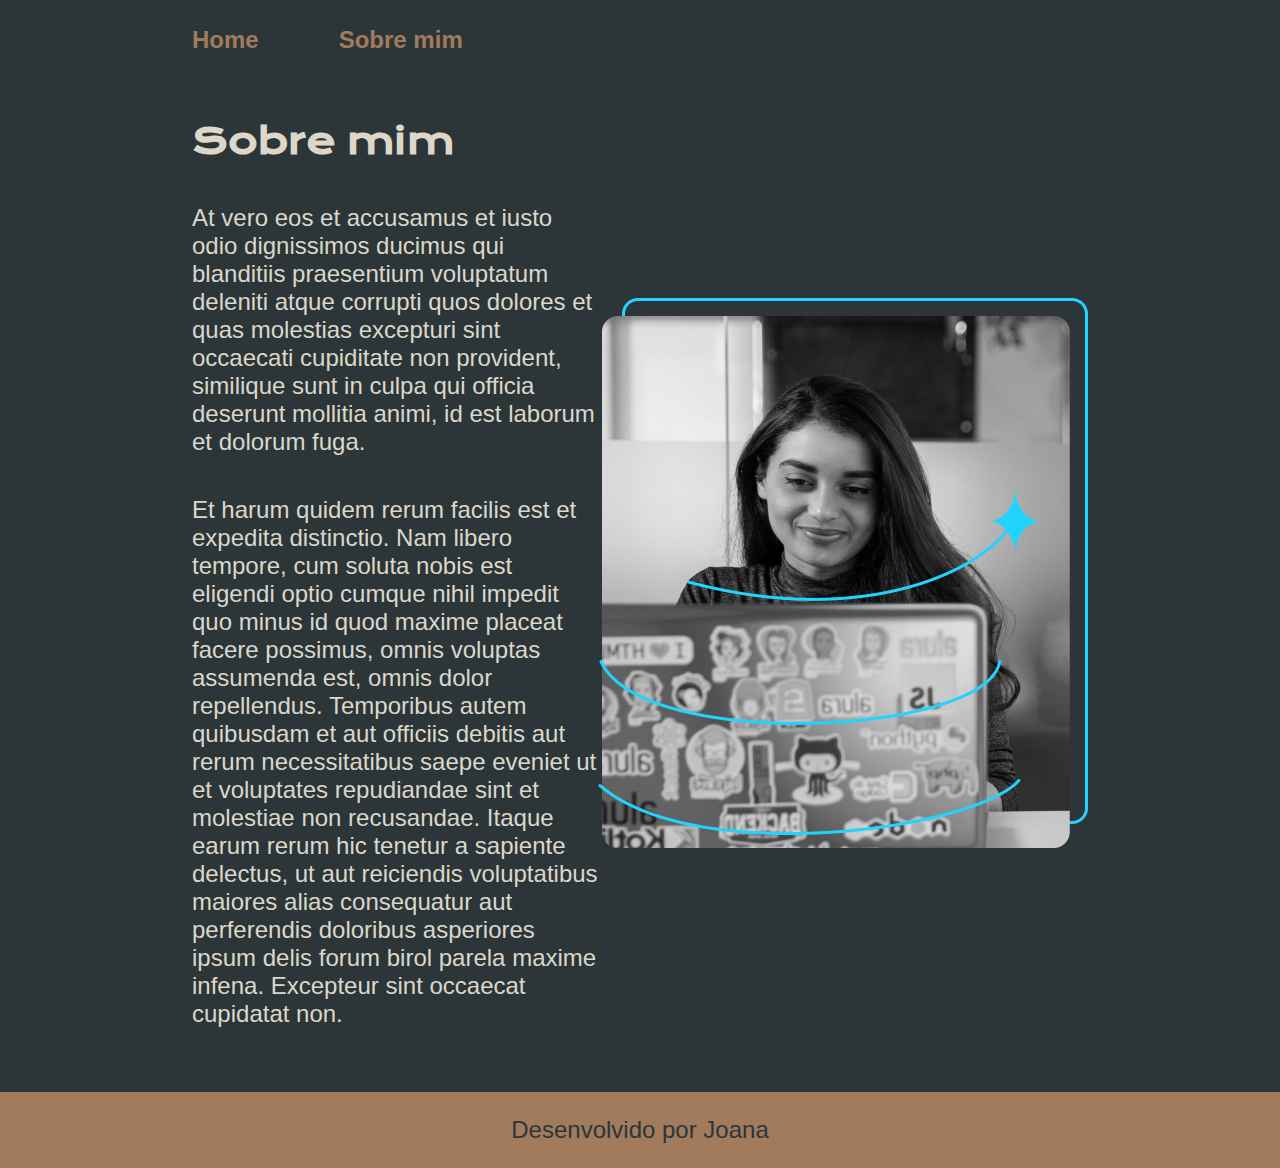
==== about.html @ aa48d1d1 "commit inicial" ====
<!DOCTYPE html>
<html lang="pt-br"> 
<head> 
    <meta charset="UTF-8"> <!-- "Dicionário"  conforme a região -->
    <meta http-equiv="X-UA-Compatible" content="IE=edge"> 
    <meta name="viewport" content="width=device-width, initial-scale=1.0"> 
    <link rel="stylesheet" href="./style/style.css">
    <title>Sobre mim</title> 
</head>

<body>
    <header class="cabecalho">
        <nav class="cabecalho__menu"> <!-- inserir links para navegar na página -->
            <a class="cabecalho__menu__link" href="index.html">Home</a>
            <a  class="cabecalho__menu__link" href="about.html">Sobre mim</a>
        </nav>
    </header> <!-- Cabeçalho -->

    <main class="apresentacao">
        <section class="apresentacao__conteudo"> <!-- Pai -->
            <h1 class="apresentacao__conteudo__titulo">Sobre mim</h1>
            <p class="apresentacao__conteudo__paragrafo">At vero eos et accusamus et iusto odio dignissimos ducimus qui blanditiis praesentium voluptatum deleniti atque corrupti quos dolores et quas molestias excepturi sint occaecati cupiditate non provident, similique sunt in culpa qui officia deserunt mollitia animi, id est laborum et dolorum fuga.</p> <!-- p*x = x parágrafos -->
            <p class="apresentacao__conteudo__paragrafo">Et harum quidem rerum facilis est et expedita distinctio. Nam libero tempore, cum soluta nobis est eligendi optio cumque nihil impedit quo minus id quod maxime placeat facere possimus, omnis voluptas assumenda est, omnis dolor repellendus. Temporibus autem quibusdam et aut officiis debitis aut rerum necessitatibus saepe eveniet ut et voluptates repudiandae sint et molestiae non recusandae. Itaque earum rerum hic tenetur a sapiente delectus, ut aut reiciendis voluptatibus maiores alias consequatur aut perferendis doloribus asperiores ipsum delis forum birol parela maxime infena. Excepteur sint occaecat cupidatat non.</p>
        </section>
        <img src="./assets/imagem.png" alt="Joana Santos Programando."> <!-- Importa imagem. O Alt é responsável por descrever um texto referente a foto -->
    </main>

    <footer class="rodape">
        <p>Desenvolvido por Joana</p>
    </footer> <!-- Rodapé da página -->
</body>

</html>
---- style/style.css ----
/* @import url('https://fonts.googleapis.com/css2?family=Krona+One&display=swap'); /* até o momento, trouxemos a fonte, mas não estamos a usando.*/

/* @import url('https://fonts.googleapis.com/css2?family=Montserrat:wght@300&display=swap'); */

@import url('https://fonts.googleapis.com/css2?family=Krona+One&family=Montserrat:wght@300;600&display=swap');

* { /* reset "Coringa". há outros resets mais avançados com reset.css */
    margin: 0;
    padding: 0;
}

/* escopo global */
:root {
    /* hífen duplo (--) no início, para que seja reconhecida como variável e não como propriedade CSS. */
    --cor-primaria: #2C3639;
    --cor-secundaria:#DCD7C9; 
    --cor-tercearia: #A27B5C;
    --cor-hover: #3F434F;

    /* uso das variaveis: exemplo | color: var(--cor-primaria); */

    --fonte-primaria: 'Krona One', sans-serif;
    --fonte-secundaria: 'Monserrat', sans-serif;
}

body { /* tag */
    /* height: 100vh; /* altura para todo o corpo da página | viewport height */
    /* escopo local | */
    box-sizing: border-box; /* a borderbox faz com que os elementos filhos se encolham para que caibam no pai */
    background-color: var(--cor-primaria);
    color: var(--cor-secundaria);
}

.tituloDestaque { /* class */
    color: var(--cor-tercearia);    
}

/* */

.cabecalho {
    padding: 2% 0% 0% 15%;
}

.cabecalho__menu {
    display: flex;        
    gap: 80px;
}

.cabecalho__menu__link {    
    font-size: 24px;
    font-weight: 600;
    color: var(--cor-tercearia);
    font-family: var(--fonte-secundaria);
    text-decoration: NONE;
}

.apresentacao {
    padding: 5% 15%;
    display: flex; /* flexbox cria layouts auxiliando na distribuição dos filhos do container sejam linhas ou colunas. Propriedade para o pai */
    /* o flex coloca os elementos no sentido de linha |  alinha os filhos dentro do pai -> flex-direction:  | como não declaramos, o padrão é row */
    align-items: center; /* auto-explicativo. alinhar os itens relacionados ao seu próprio alinhamento */
    justify-content: space-between; /* responsável por distribuir os filhos dentro do pai */
}

.apresentacao__conteudo {
    width: 615px;
    display: flex;
    flex-direction: column;
    gap: 40px;    
}

.apresentacao__conteudo__titulo {
    font-size: 36px;
    font-family: var(--fonte-primaria);
}

.apresentacao__conteudo__paragrafo {
    font-size: 24px;
    font-family: var(--fonte-secundaria);
}

.apresentacao__links {    
    display: flex; /* posiciona elementos na tela */
    justify-content: space-between;
    flex-direction: column; /* auto-explicativo. Se não tiver um flex-direction declarado, automaticamente considera-se row. */    
    align-items: center;
    gap: 32px;
}

.apresentacao__links__subtitulo {
    font-family: var(--fonte-primaria);
    font-weight: 400;
}

.apresentacao__links__link {    
    /* background-color: #22D4FD; */
    display: flex; /* o padrão do flexbox é jogar os itens no canto esquerdo */
    justify-content: center; /* ajuste de elementos */
    flex-direction: row; /* direcionamento e posicionamento dos itens */
    border: var(--cor-tercearia) 1.7px solid;
    width: 378px;
    text-align: center;
    border-radius: 8px;
    font-size: 24px;
    padding: 21.5px 0;
    text-decoration: none;
    color: var(--cor-secundaria);
    text-transform: uppercase;
    font-family: var(--fonte-secundaria);
    font-weight: 600;
    gap: 16px;     
}

.apresentacao__links__link:hover{
    background-color: var(--cor-hover);
}

.rodape {
    /* enquanto não tiver um demarcador, será do tamanho do conteúdo. */
    /* margin: da borda pra fora; padding: da borda da telea para dentro do conteúdo */
    color: var(--cor-primaria);
    padding: 24px;
    background-color: var(--cor-tercearia);
    text-align: center;
    display: flex;
    justify-content: center;
    font-family: var(--fonte-secundaria);
    font-size: 24px;
    font-weight: 400;
}
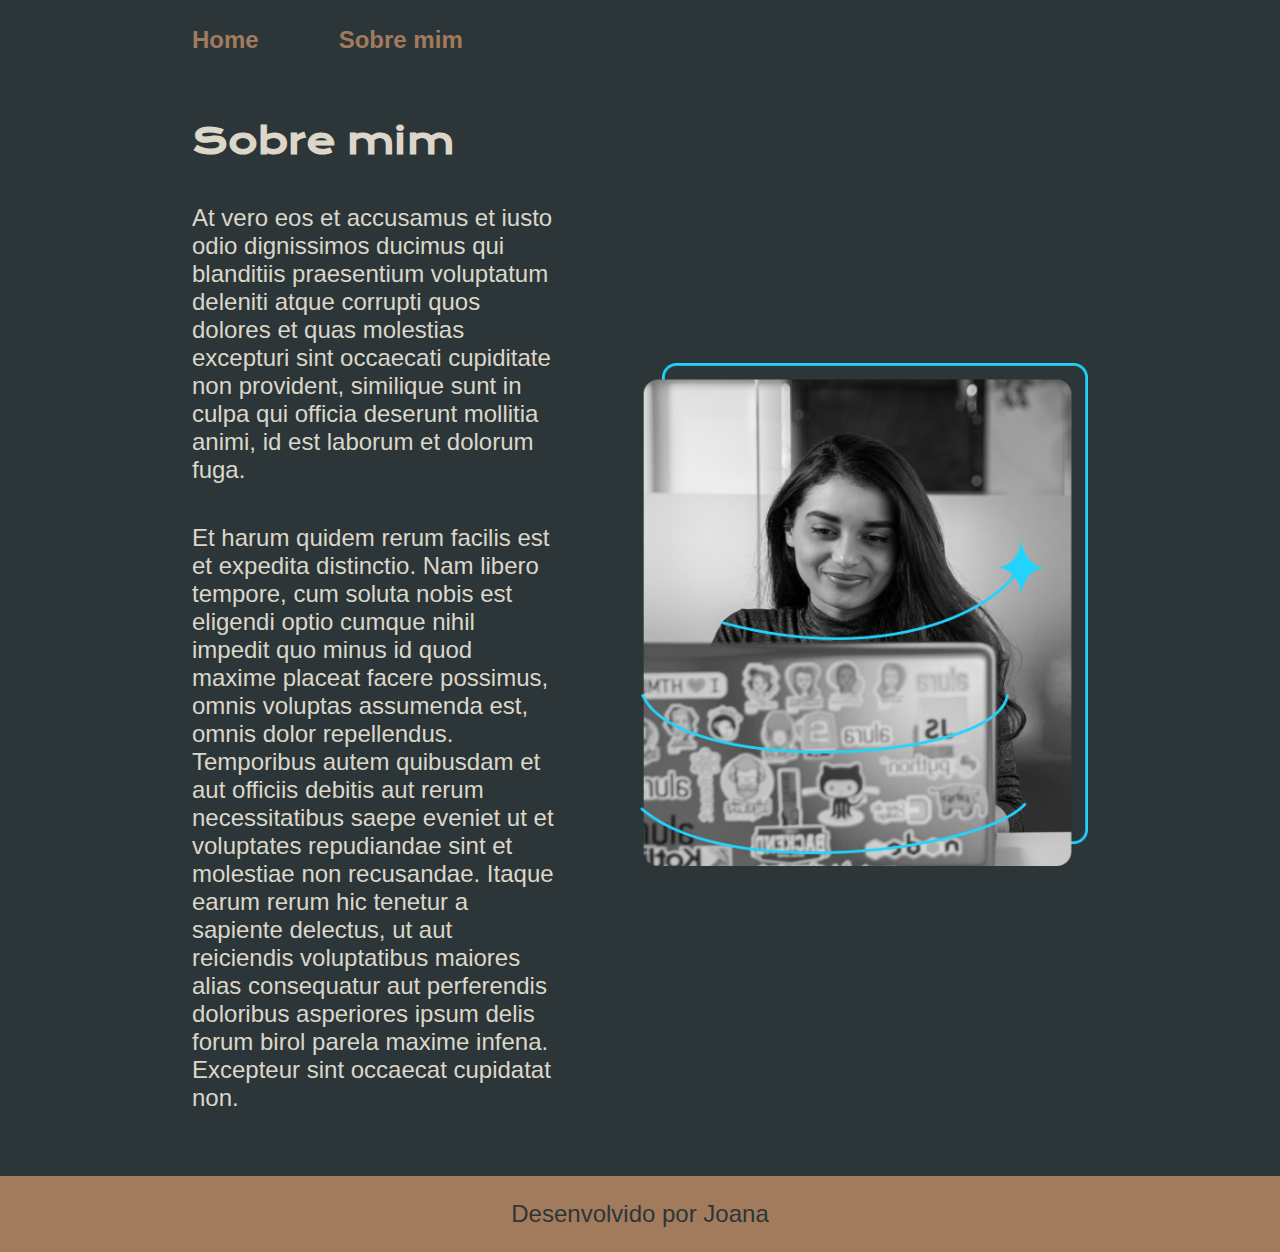
==== commit 5886dd9f: "Main" ====
--- a/about.html
+++ b/about.html
@@ -22,7 +22,7 @@
             <p class="apresentacao__conteudo__paragrafo">At vero eos et accusamus et iusto odio dignissimos ducimus qui blanditiis praesentium voluptatum deleniti atque corrupti quos dolores et quas molestias excepturi sint occaecati cupiditate non provident, similique sunt in culpa qui officia deserunt mollitia animi, id est laborum et dolorum fuga.</p> <!-- p*x = x parágrafos -->
             <p class="apresentacao__conteudo__paragrafo">Et harum quidem rerum facilis est et expedita distinctio. Nam libero tempore, cum soluta nobis est eligendi optio cumque nihil impedit quo minus id quod maxime placeat facere possimus, omnis voluptas assumenda est, omnis dolor repellendus. Temporibus autem quibusdam et aut officiis debitis aut rerum necessitatibus saepe eveniet ut et voluptates repudiandae sint et molestiae non recusandae. Itaque earum rerum hic tenetur a sapiente delectus, ut aut reiciendis voluptatibus maiores alias consequatur aut perferendis doloribus asperiores ipsum delis forum birol parela maxime infena. Excepteur sint occaecat cupidatat non.</p>
         </section>
-        <img src="./assets/imagem.png" alt="Joana Santos Programando."> <!-- Importa imagem. O Alt é responsável por descrever um texto referente a foto -->
+        <img class="apresentacao__imagem" src="./assets/imagem.png" alt="Joana Santos Programando."> <!-- Importa imagem. O Alt é responsável por descrever um texto referente a foto -->
     </main>
 
     <footer class="rodape">
--- a/style/style.css
+++ b/style/style.css
@@ -60,29 +60,32 @@
     /* o flex coloca os elementos no sentido de linha |  alinha os filhos dentro do pai -> flex-direction:  | como não declaramos, o padrão é row */
     align-items: center; /* auto-explicativo. alinhar os itens relacionados ao seu próprio alinhamento */
     justify-content: space-between; /* responsável por distribuir os filhos dentro do pai */
+    gap: 82px;    
 }
 
 .apresentacao__conteudo {
-    width: 615px;
+    /* width: 615px; */
+    width: 50%;
     display: flex;
     flex-direction: column;
     gap: 40px;    
 }
 
 .apresentacao__conteudo__titulo {
-    font-size: 36px;
+    /* font-size: 36px; */
+    font-size: 2.25rem;
     font-family: var(--fonte-primaria);
 }
 
 .apresentacao__conteudo__paragrafo {
-    font-size: 24px;
+    font-size: 1.5rem;
     font-family: var(--fonte-secundaria);
 }
 
 .apresentacao__links {    
     display: flex; /* posiciona elementos na tela */
     justify-content: space-between;
-    flex-direction: column; /* auto-explicativo. Se não tiver um flex-direction declarado, automaticamente considera-se row. */    
+    flex-direction: column; /* auto-explicativo. Se não tiver um flex-direction declarado, automaticamente considera-se row. */
     align-items: center;
     gap: 32px;
 }
@@ -92,27 +95,33 @@
     font-weight: 400;
 }
 
-.apresentacao__links__link {    
+.apresentacao__links__navegacao {    
     /* background-color: #22D4FD; */
     display: flex; /* o padrão do flexbox é jogar os itens no canto esquerdo */
     justify-content: center; /* ajuste de elementos */
     flex-direction: row; /* direcionamento e posicionamento dos itens */
     border: var(--cor-tercearia) 1.7px solid;
-    width: 378px;
+    width: 50%;
     text-align: center;
     border-radius: 8px;
-    font-size: 24px;
+    font-size: 1.5rem;
     padding: 21.5px 0;
     text-decoration: none;
     color: var(--cor-secundaria);
     text-transform: uppercase;
     font-family: var(--fonte-secundaria);
     font-weight: 600;
-    gap: 16px;     
+    gap: 16px;
+    align-items: center;  
 }
 
-.apresentacao__links__link:hover{
+.apresentacao__links__navegacao:hover{
     background-color: var(--cor-hover);
+}
+
+
+.apresentacao__imagem {
+    width: 50%;
 }
 
 .rodape {
@@ -125,6 +134,23 @@
     display: flex;
     justify-content: center;
     font-family: var(--fonte-secundaria);
-    font-size: 24px;
+    font-size: 1.5rem;
     font-weight: 400;
+}
+
+@media (max-width: 1200px) {
+    .cabecalho {
+        padding: 10%;
+    }
+    .cabecalho__menu {
+        justify-content: center;
+    }
+    .apresentacao  {        
+        flex-direction: column-reverse;
+        padding: 5%;
+    }
+    .apresentacao__conteudo {
+        /* largura fixa. Precisa existir para distribuir todo o conteúdo de dentro de forma uniforme */
+        width: auto;
+    }
 }